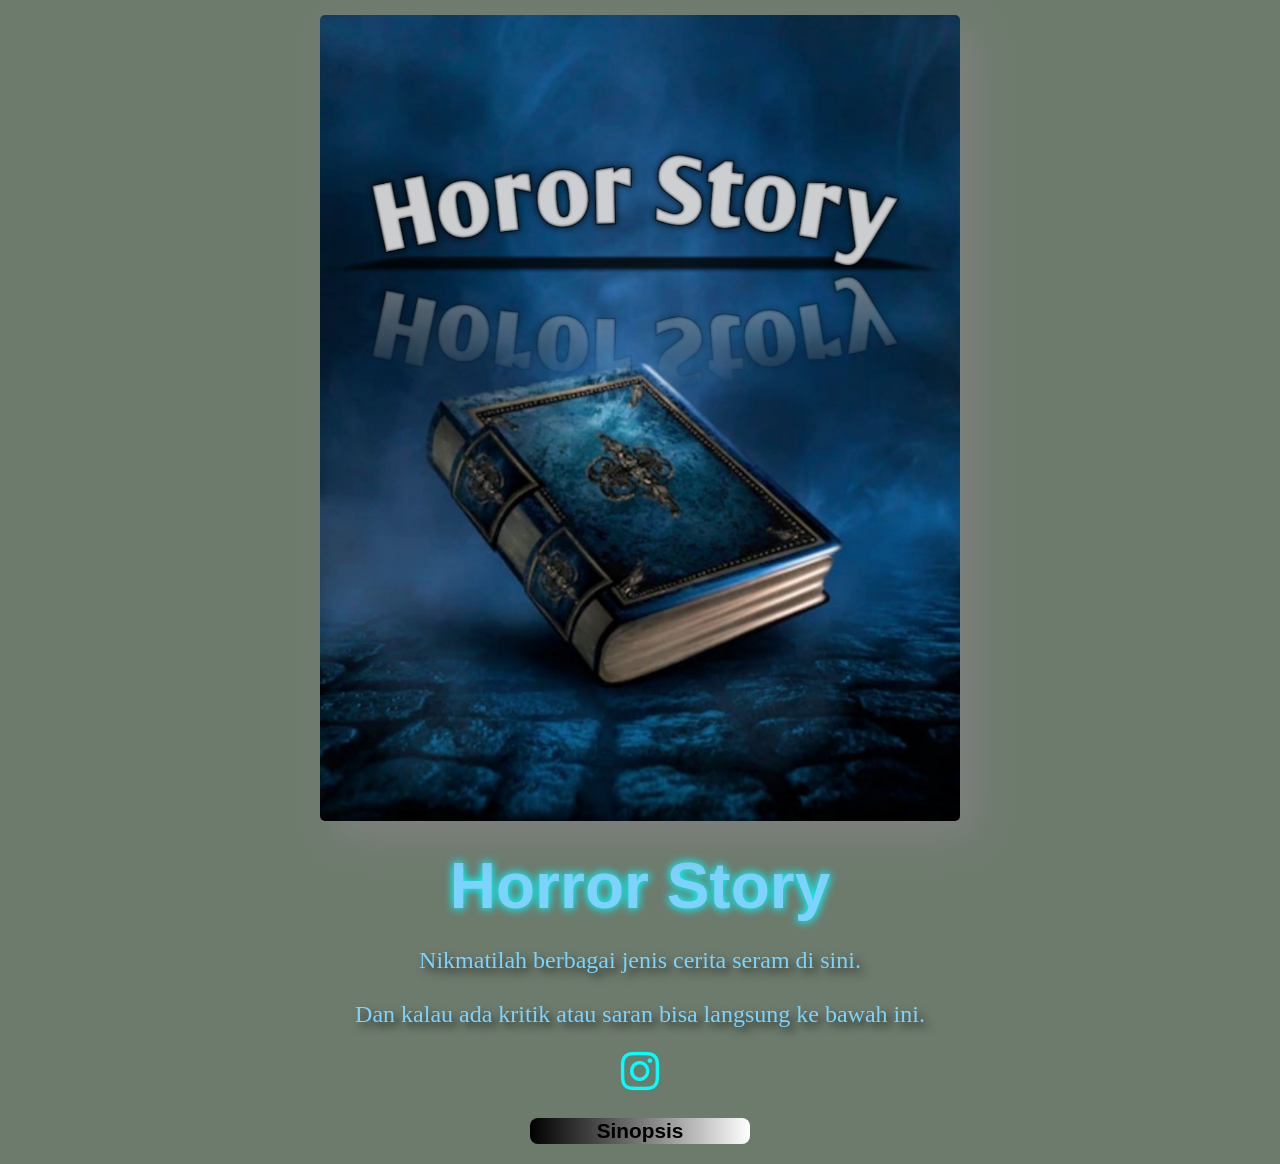
==== index.html @ e2f1535a "Update index.html" ====
<!DOCTYPE html>
<html lang="en">
<head>
  <meta charset="UTF-8">
  <meta name="viewport" content="width=device-width, initial-scale=1.0">
  <meta http-equiv="X-UA-Compatible" content="ie=edge">
  <link rel="stylesheet" href="style.css">
  <link rel="preconnect" href="https://fonts.googleapis.com">

<link rel="preconnect" href="https://fonts.gstatic.com" crossorigin>

 <link href="https://fonts.googleapis.com/css2?family=Cinzel&amp;display=swap" rel="stylesheet">
  <link rel="stylesheet"
href="https://cdn.jsdelivr.net/npm/bootstrap-icons@1.11.3/font/bootstrap-icons.min.css"> 
  <title>Document</title>
  
</head>
<body>
  <div id="cover" class="section">
    <img src="cover.jpg" alt="">
    <div class="judul">
    <h1>Horror Story</h1>
    <p>Nikmatilah berbagai jenis cerita seram di sini.
    <br><br>
    Dan kalau ada kritik atau saran bisa langsung ke bawah ini.</p>
    <a href="https://www.instagram.com/abdulrifai567?igsh=NTEwdmdqaW11N2Jz">
           <i class="bi bi-instagram"></i>
          </a> 
    <button id="tombol" data-target="sinopsis">Sinopsis</button>
    </div>
  </div>
  
  <div id="sinopsis" class="section">
    <h1>Sinopsis</h1>
    <p>Ada kisah yang hanya diceritakan dalam bisikan. Ada cerita yang seharusnya tetap terkubur dalam kegelapan. Setiap lembar yang kau buka, setiap kata yang kau baca, semakin mendekatkanmu pada sesuatu yang tak seharusnya kau ketahui.
    <br>
    <br>
    Jika kau merasa ada yang mengawasi saat membaca ini... mungkin kau tidak sendirian.</p>
    <div class="tombol">
    <button data-target="cover" class="lnjt">Kembali</button>
    <button data-target="menu" class="lnjt">List Chapter</button>
    </div>
    
  </div>
  
  <div id="menu" class="section">
  <a href="chapter_1.html" class="btn">
    Chapter 1
  </a>

  <a href="chapter_2.html" class="btn">
    Chapter 2
  </a>

    <button data-target="sinopsis" class="lnjt">Kembali</button>
  </div>
  
  <script src="script.js"></script>
</body>
</html>
---- style.css ----
:root {
  --merah:linear-gradient(to bottom, #000000, #1a0000,#4b0000);
  --hijau:radial-gradient(circle at top,#5f7d62,#243328 60%,#0a0f0b);
    --black: black;
    --cyan: cyan;
    --gradien-blue: linear-gradient(90deg, #00FFFF, #1F51FF, #4D4DFF);
    --Gradien-pink: linear-gradient(to right, #ff4ecd, #7b2ff7, #1a0026);
    --Hitam-gradien: linear-gradient(to right, #000000, #777777, #ffffff);
    --white: white;
    --pink: pink;
    --lime-gradien: linear-gradient(to right, #7fff00, #00e5ff);
    --cream-gradien: linear-gradient(to right, #fff8dc, #e6d3a3);
      --fs-kecil: 0.9rem;
    --fs-normal: 1rem;
    --fs-sedang: 1.3rem;
    --fs-besar: 2rem;
    --fs-judul: 3rem;
}


body {
  margin:0;
  padding:0;
  width:100%;
  min-height:100%;
}
#blur {
  display: none;
}
p,button {
  font-size: 1.5rem;
}
/*Cover, judul dan sinopsis*/

#cover {
  background: url("gambar/blur.jpg");
  position: relative;
  top: 0;
  left: 0;
  width: 100%;
  min-height: 100vh;
  padding-top: 15px;


  background-size: cover;
  background-position: center;
  background-repeat: no-repeat;
  display: flex;
  flex-direction: column;
  justify-content: flex-start;
  align-items: center;
  overflow-y: auto;
}
#cover img {
  width: 50%;
  filter: drop-shadow(15px 15px 20px gray);
  border-radius: 5px;
}
#cover a {
    text-decoration: none;
}
#cover i {
  font-size:38px;
  text-align: center;
  display:flex;
  justify-content:center;
  color: cyan;
}
.judul h1 {
  text-align: center;
  min-height: 50%;
  color: #7dd3fc;
  margin: 10px;
  margin-top: 20%;
  font-family: Verdana, Sans-Serif;
  font-weight: bold;
  filter: none;
  text-shadow: 0 0 10px cyan, 0 0 10px rgba(0,255,255,0.5);
}
.judul p {
  color: #7dd3fc;
  text-shadow: 5px 5px 8px rgba(0,0,0,0.7);
  font-size: 20px;
  text-align: center;
}
#tombol {
  width: 50%;
  align-items: center;
  text-align: center;
  bottom: 50%;
  font-size: 26px;
  background: var(--Hitam-gradien);
  border: none;
  cursor: pointer;
  border-radius: 8px;
  font-weight: bold;
  display: block;
  margin: 20px auto;
  margin-top: 20%;
}
#tombol:hover {
  background: var(--cream-gradien);
}

#sinopsis {
  background: url("gambar/cover.jpg");
  width: 100%;
  min-height: 100vh;
  padding-top: 15px;
  color: cyan;


  background-size: cover;
  background-position: center;
  background-repeat: no-repeat;
  display: flex;
  flex-direction: column;
  text-align: center;
  overflow-y: auto;
}
#sinopsis h1 {
  margin: 19px;
  font-size: 40px;
  font-family: 'cinzel',Serif;
  text-shadow: 0 0 10px cyan, 0 0 10px rgba(0,255,255,0.5);
}
#sinopsis p {
    color:#c9b8a6;
    text-shadow:
    2px 2px 0 #000,
    4px 4px 8px rgba(0,0,0,.95),
    0 0 20px rgba(0,0,0,.9); 
    line-height:2;
    text-align:center;
    max-width:700px;
    margin:3px;
    letter-spacing:1px;
    background:
    rgba(0,0,0,0.35);
    border-radius: 10px;

}

.tombol {
  display: flex;
  justify-content: center;
  padding: 0;
  gap: 5px;
}
.lnjt {
  padding: 10px 20px;
  margin: 0;

  display: flex;
  justify-content: center;
  gap: 10px;

  border-radius: 8px;
  cursor: pointer;
  background: var(--lime-gradien);
}
.lnjt:hover {
  background: var(--Hitam-gradien);
  color: darkred;
}

#menu {
   width: 100%;
    align-items: center;
    font-weight: bold;
    display: flex;
    flex-direction: column;
    min-height: 100vh;

    position: relative;
    z-index: 2;

    margin-top: 0;
    padding-top: 80px;

    background: linear-gradient(to bottom, #3b0000, #8b0000, #ff0000);
    overflow-y: auto;
}
.btn {
  background: rgba(255,255,255,0.1);
  box-shadow: 0 4px 30px rgba(0,0,0,0.3);
  padding: 10px 20px;
  border-radius: 10px;
  font-size: 25px;
  margin: 15px 0;
  cursor: pointer;
  text-align: center;
  text-decoration: none;
  color: #dbeafe;
}
.btn:hover {
  background: var(--Hitam-gradien);
  color: crimson;
}

@media (min-width: 768px) {
  #cover {
    background-size: cover;
    background-position: center;
    width: 100%;
    max-width: 1400px;
    margin: auto;
  }
  .judul h1{
    font-size: 4rem;
    margin-top: 5%;
  }
  .judul p {
    font-size: 1.5rem;
    max-width: 700px;
    text-align: center;
  }
 #tombol {
    width: 220px;
    font-size: 1.3rem;
    margin-top: 5%;
 }
 #sinopsis p {
    max-width: 800px;
    margin: auto;

    padding: 20px;
 }
 #menu {
   padding-top: 50px;
 }
 .btn {
    width: 400px;

 }
}

/* Chapter 1 */
body {
  margin: 0;
  padding: 0;
   background:
  rgba(12, 35, 12, 0.6);
  

}
hr{
  border:none;
  height:2px;
  background:linear-gradient(to right,
  transparent,
  white,
  transparent);

  width:90%;
  margin:20px auto;
}
#cover1 {
  padding-top: 10px;
  width: 100%;
  justify-content: center;
  text-align: center;
}
#cover1 img {
  width: 30%;
  border-radius: 8px;
}
#hal_1 {
  padding: 10px;
  line-height: 1.7;
  color: #cfd8cc;
  text-shadow: 2px 2px 6px rgba(0,0,0,0.8);
  font-family: 'Cormorant Garamond', serif;
  letter-spacing: 0.5px;
  font-weight: bold;
}
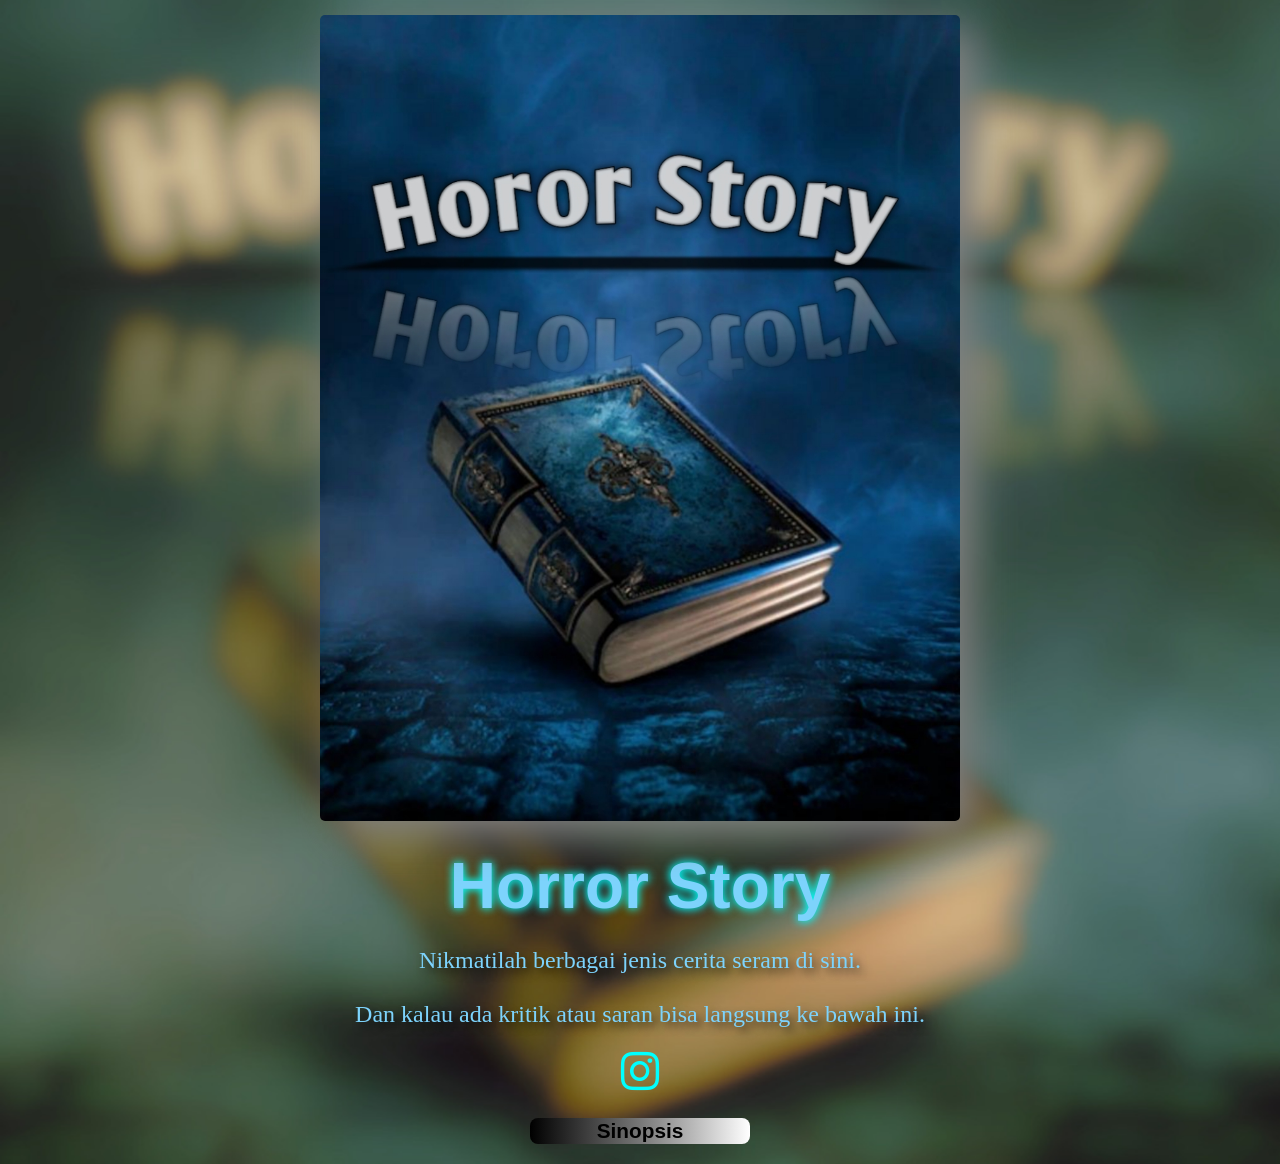
==== commit a3f9eece: "Update index.html" ====
--- a/index.html
+++ b/index.html
@@ -44,12 +44,8 @@
   </div>
   
   <div id="menu" class="section">
-  <a href="chapter_1.html" class="btn">
+  <a href="Chapter_1.html" class="btn">
     Chapter 1
-  </a>
-
-  <a href="chapter_2.html" class="btn">
-    Chapter 2
   </a>
 
     <button data-target="sinopsis" class="lnjt">Kembali</button>
--- a/style.css
+++ b/style.css
@@ -33,7 +33,7 @@
 /*Cover, judul dan sinopsis*/
 
 #cover {
-  background: url("gambar/blur.jpg");
+  background: url("blur.jpg");
   position: relative;
   top: 0;
   left: 0;
@@ -103,7 +103,7 @@
 }
 
 #sinopsis {
-  background: url("gambar/cover.jpg");
+  background: url("cover.jpg");
   width: 100%;
   min-height: 100vh;
   padding-top: 15px;
@@ -273,4 +273,4 @@
   font-family: 'Cormorant Garamond', serif;
   letter-spacing: 0.5px;
   font-weight: bold;
-}+}
